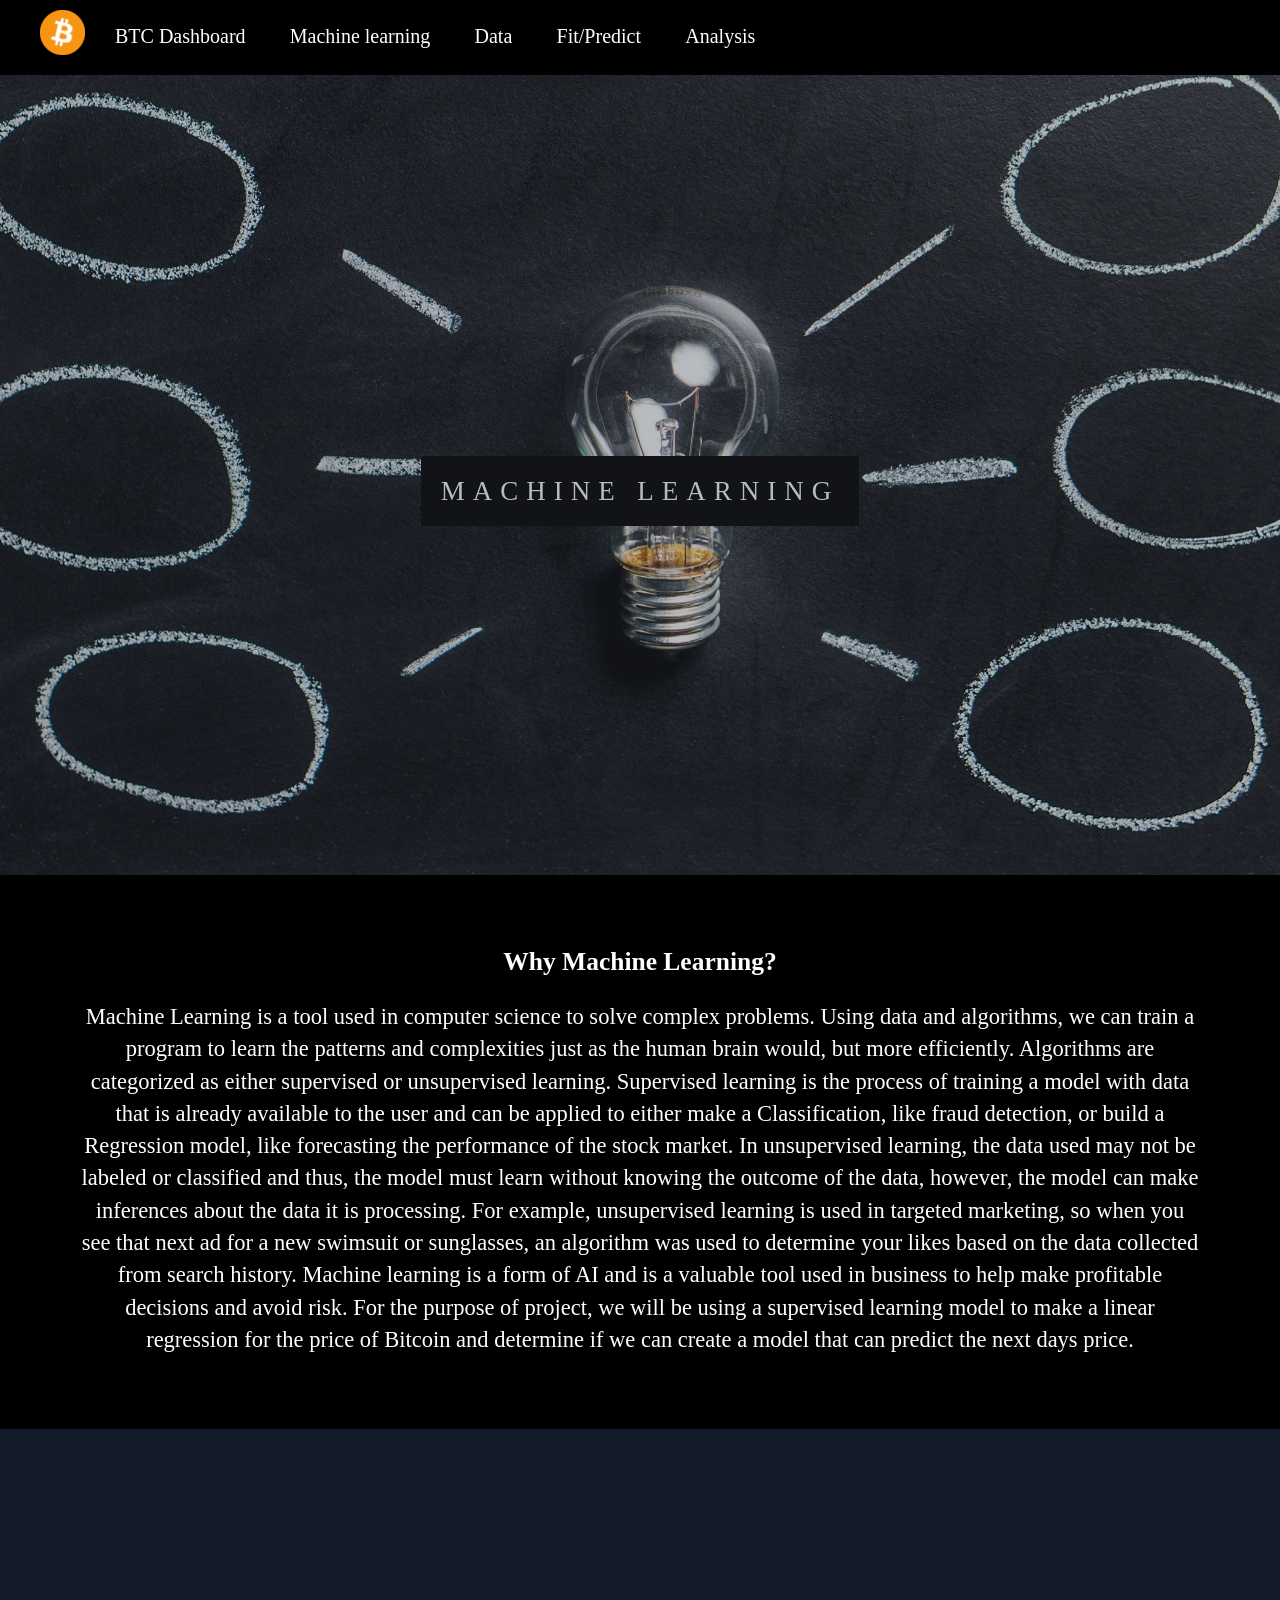
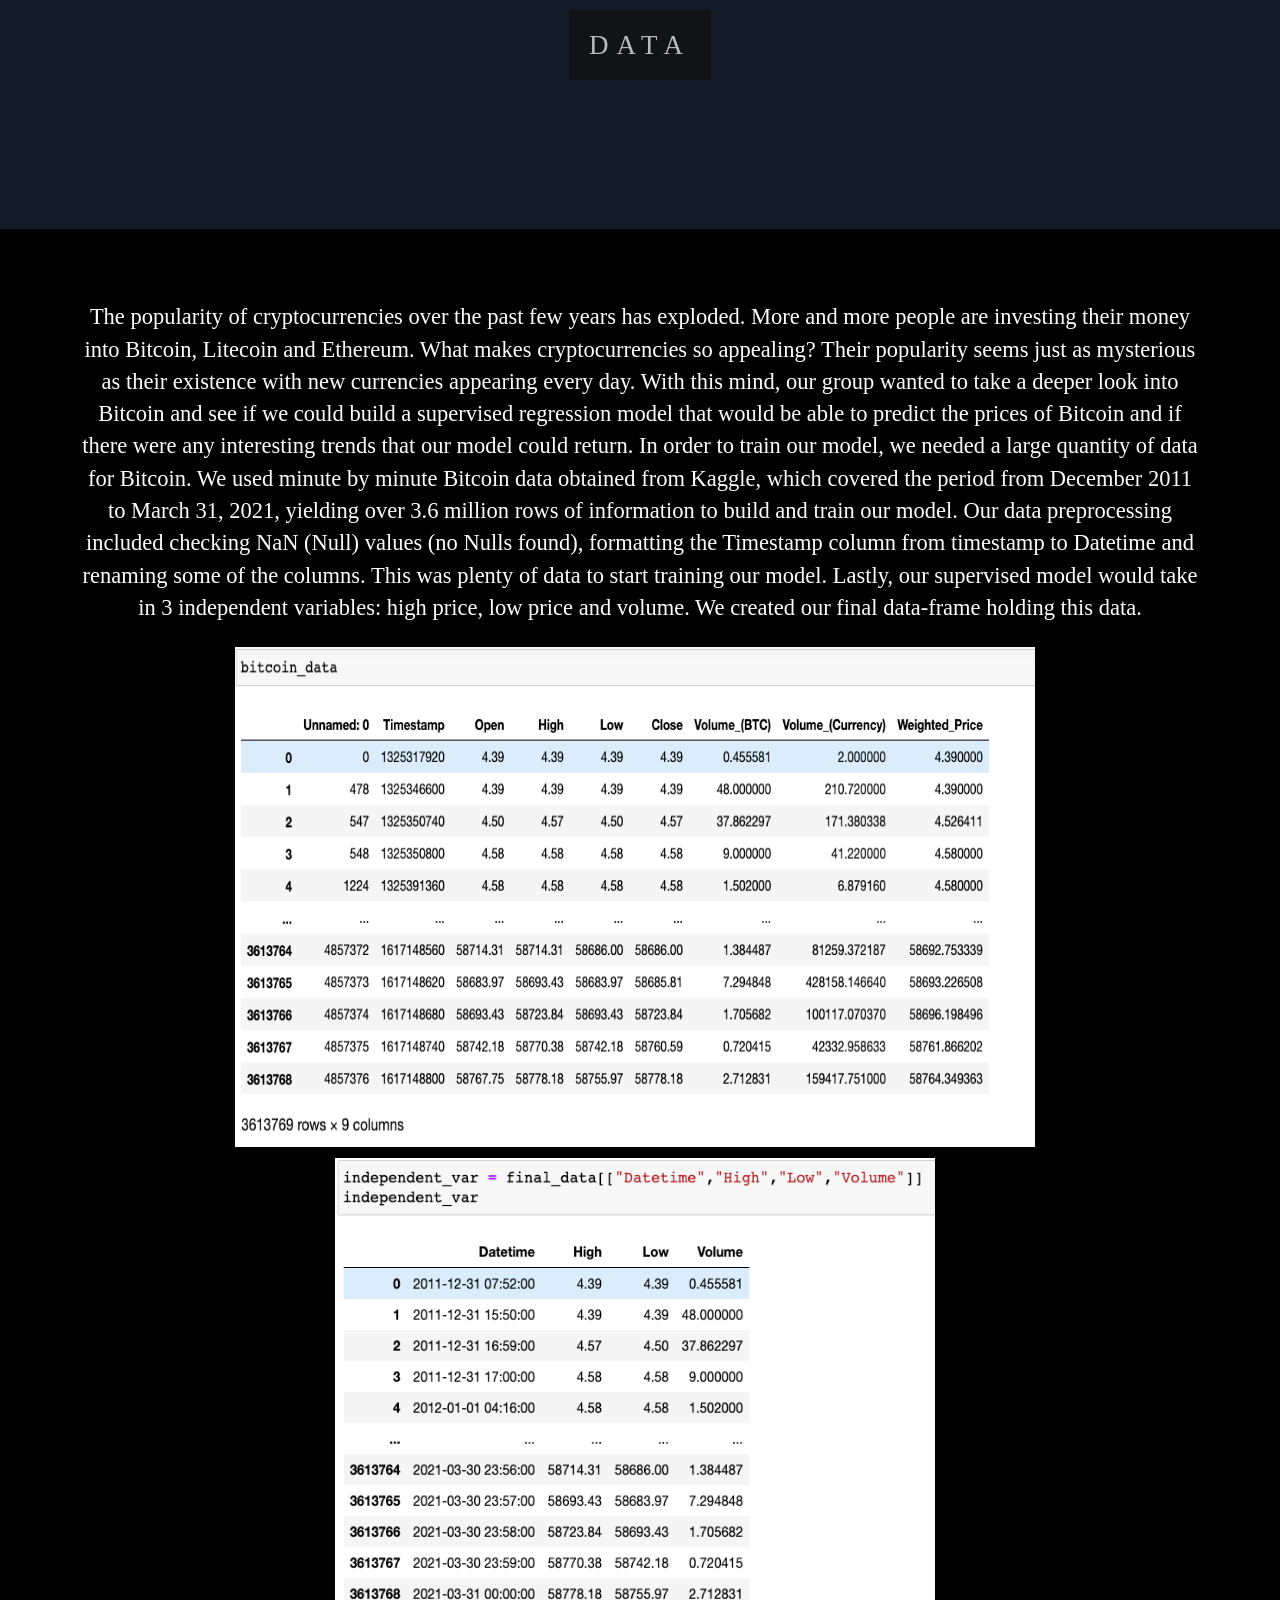
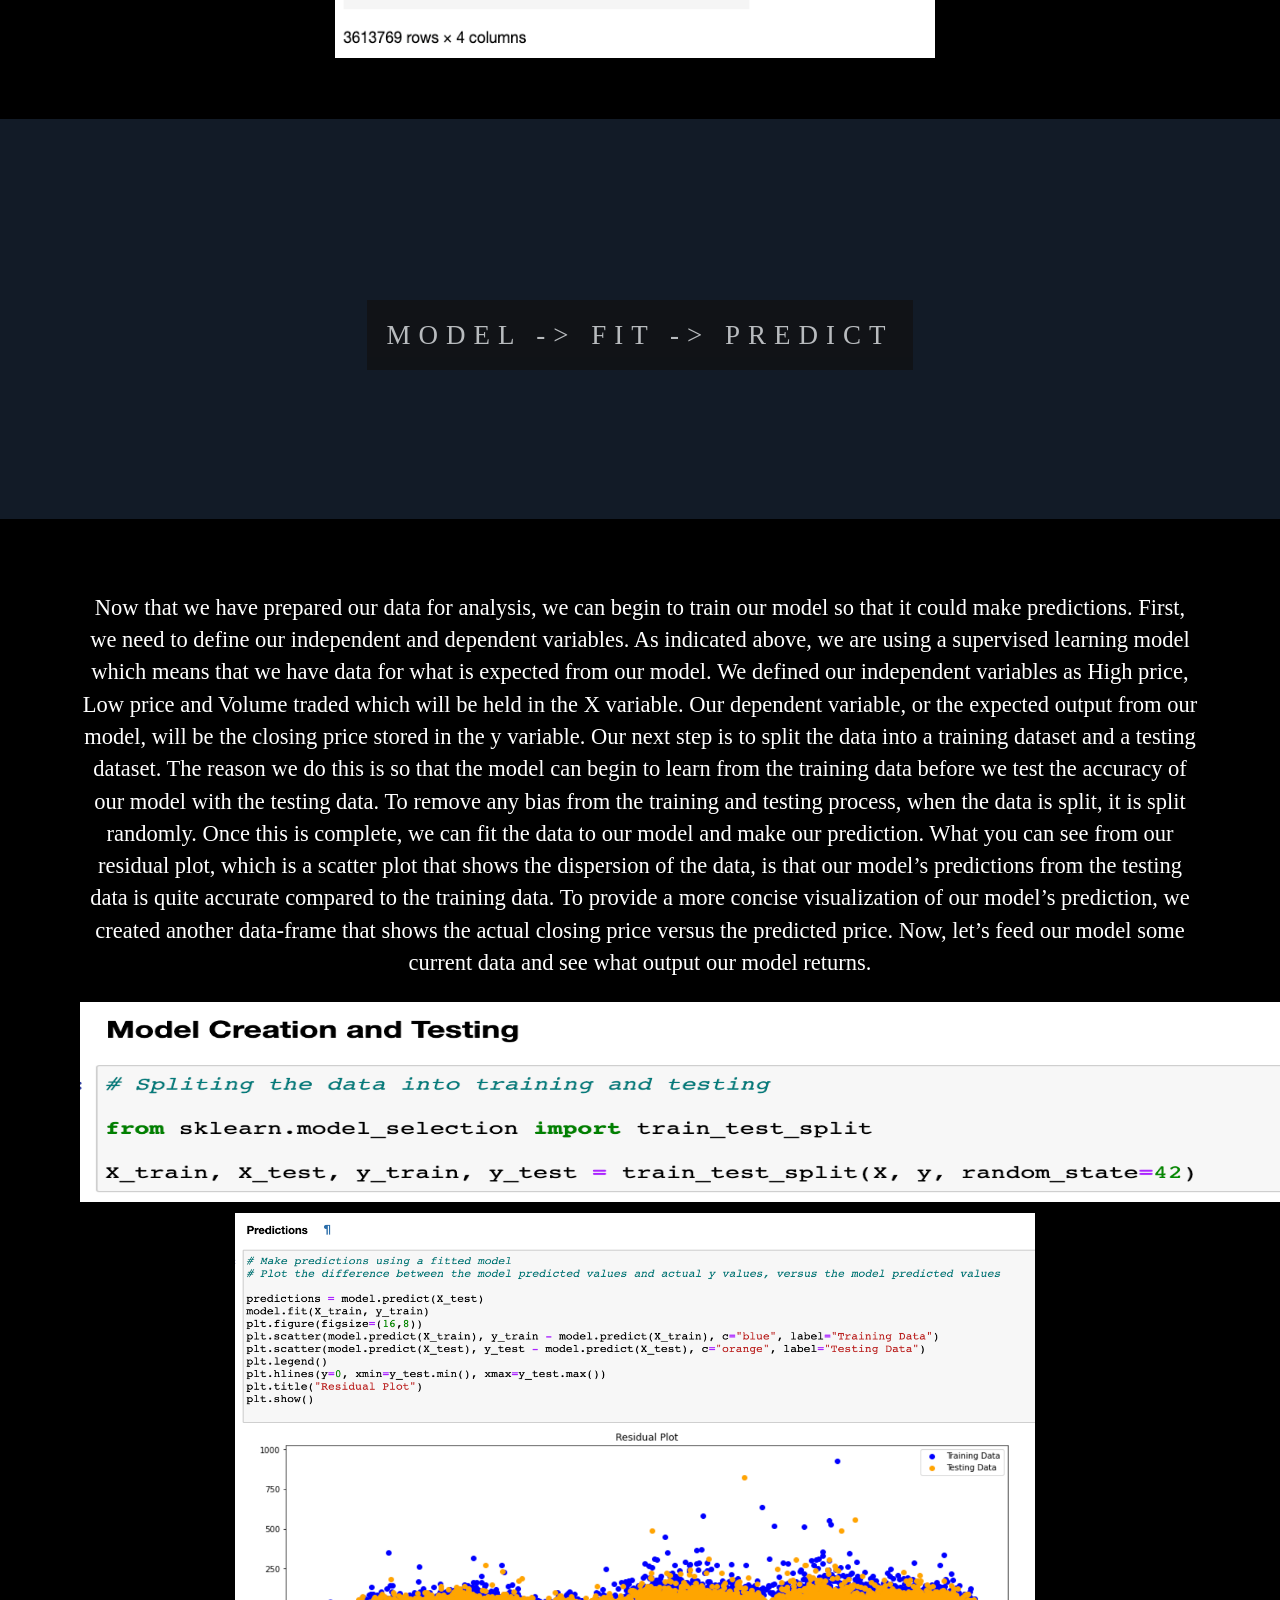
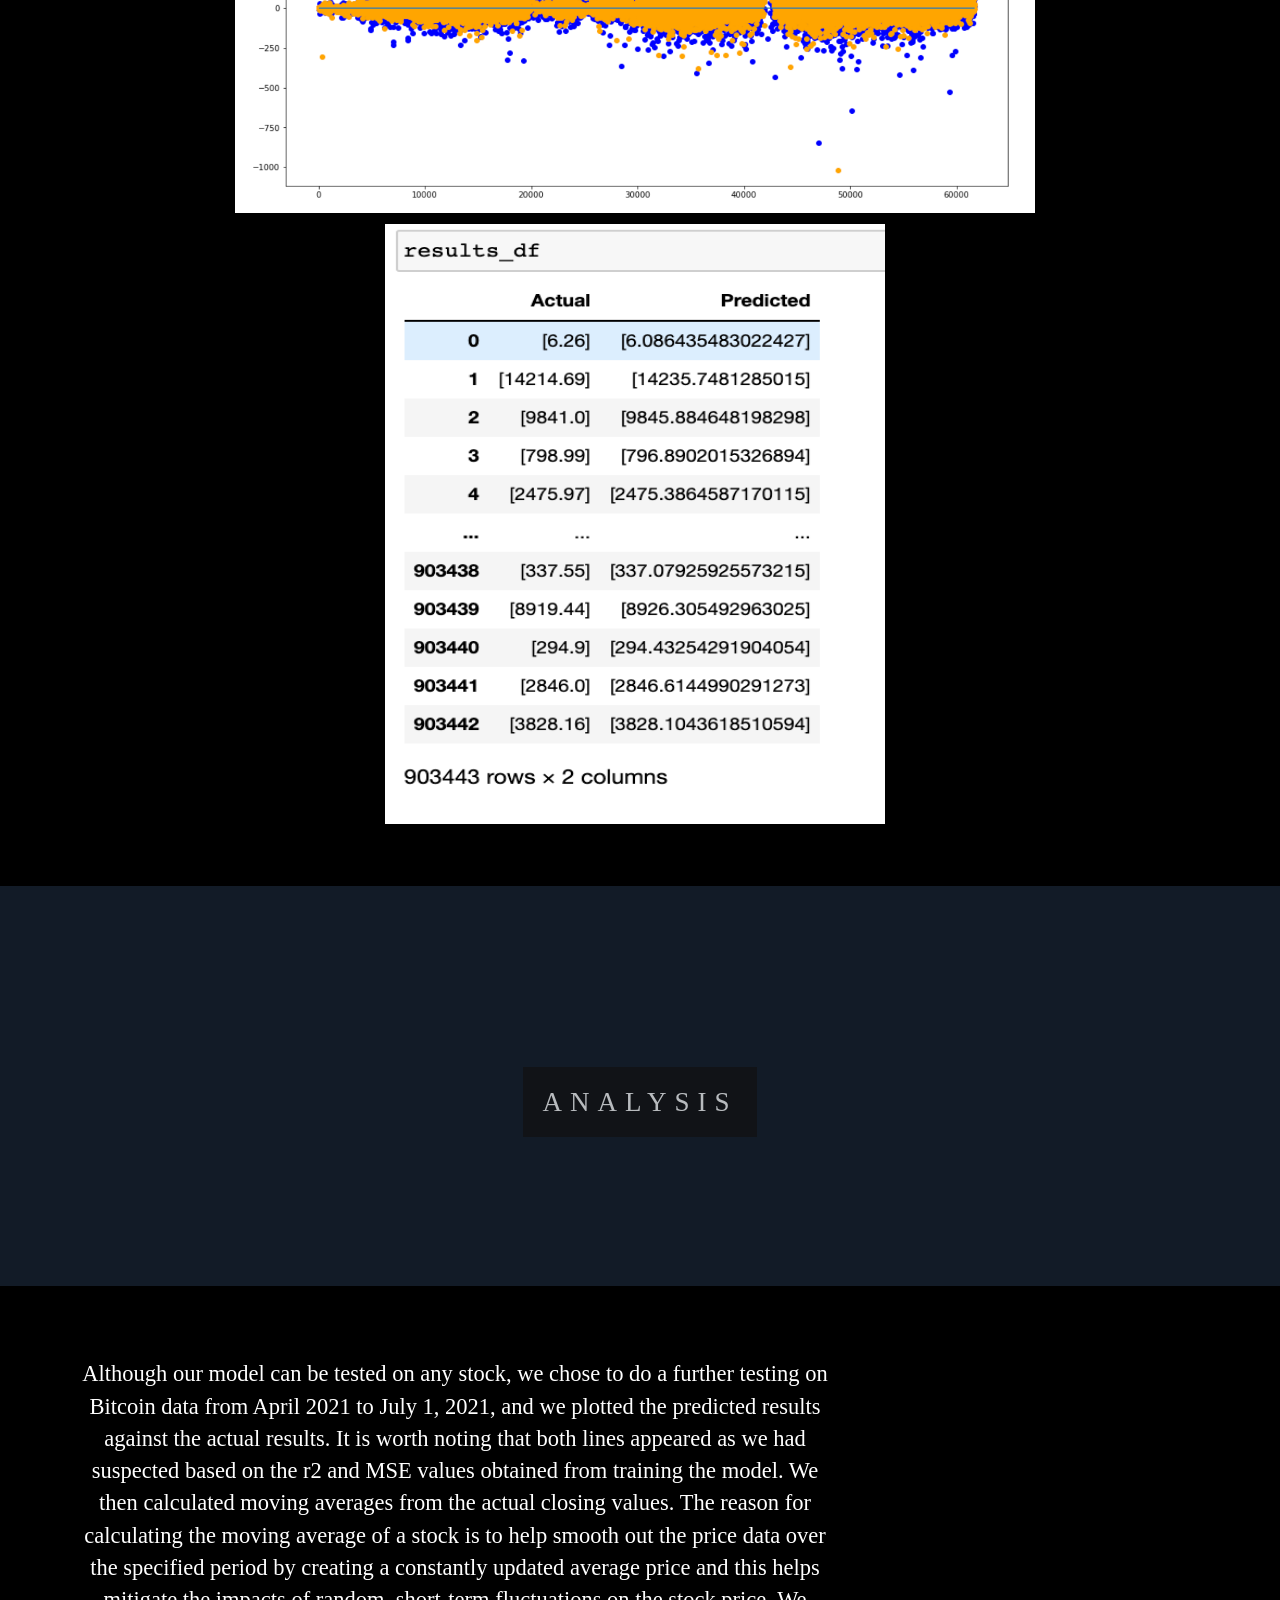
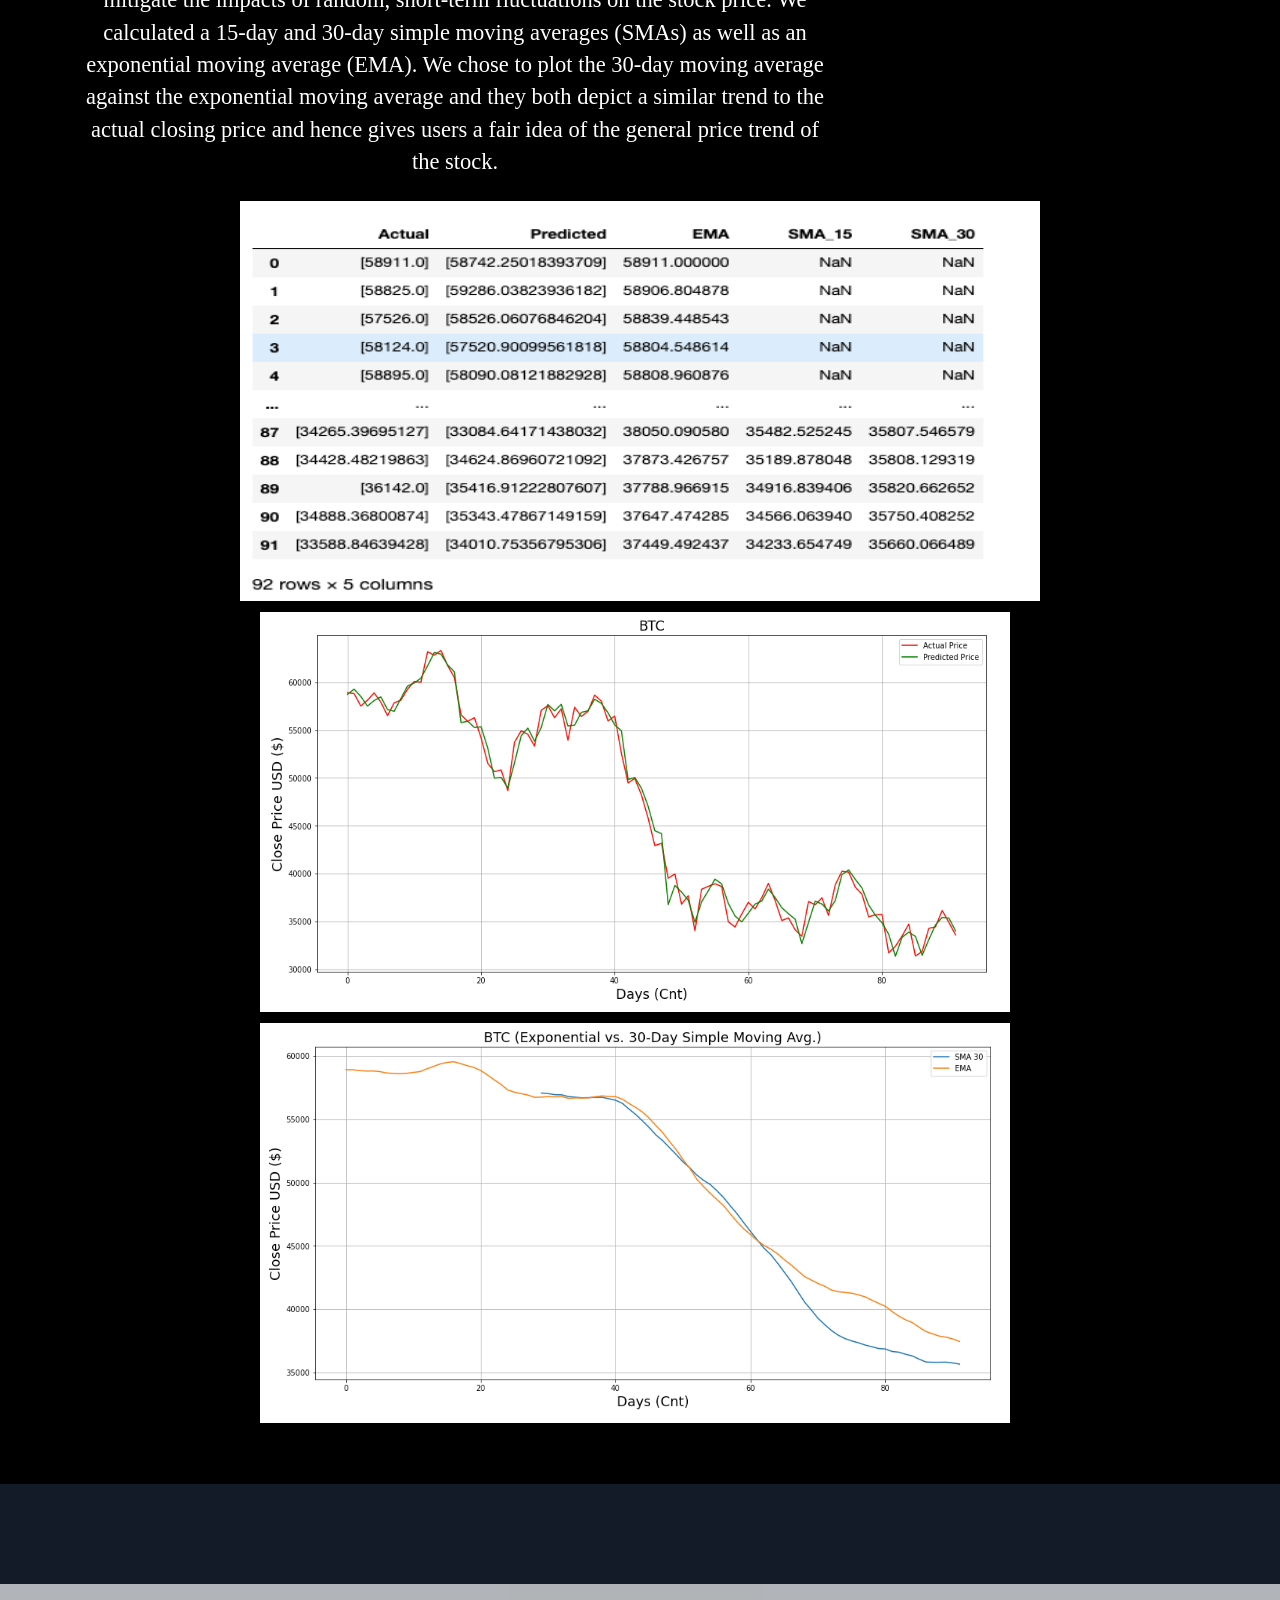
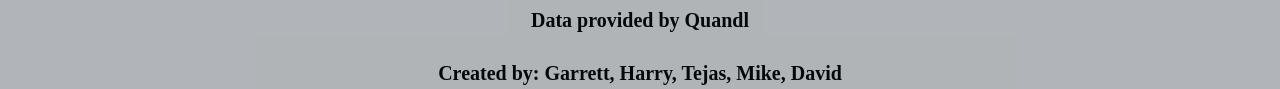
==== ml.html @ 5043f71b "added working files" ====
<!DOCTYPE html>
<html lang=en>
    <head>

        <title>BTC Predictor</title>
        <!-- Our CSS -->
        <link rel="stylesheet" type="text/css" href="./static/css/style.css">
    </head>

    <body>
        <header>
            <div class="navbar">
                <img src="./static/images/BTC_Logo.svg.png" alt="bitcoin" class="logo">                
                <ul>
                    <li><a href="index.html">BTC Dashboard</a></li>
                    <li><a href="ml.html#section1">Machine learning</a></li>
                    <li><a href="ml.html#section2">Data</a></li>
                    <li><a href="ml.html#section3">Fit/Predict</a></li>
                    <li><a href="ml.html#section4">Analysis</a></li>
                </ul>
            </div>
        </header>

        <div class="img1">
            <div class="ptext">
                <span class="border">
                    Machine Learning
                </span>
            </div>
        </div>

        <section class="section section-dark" id="section1">
            <h2>Why Machine Learning?</h2>
            <p>
                Machine Learning is a tool used in computer science to solve complex problems. Using data and algorithms, we can train a program to learn the patterns and complexities just as the human brain would, but more efficiently. Algorithms are categorized as either supervised or unsupervised learning. Supervised learning is the process of training a model with data that is already available to the user and can be applied to either make a Classification, like fraud detection, or build a Regression model, like forecasting the performance of the stock market. In unsupervised learning, the data used may not be labeled or classified and thus, the model must learn without knowing the outcome of the data, however, the model can make inferences about the data it is processing. For example, unsupervised learning is used in targeted marketing, so when you see that next ad for a new swimsuit or sunglasses, an algorithm was used to determine your likes based on the data collected from search history. Machine learning is a form of AI and is a valuable tool used in business to help make profitable decisions and avoid risk. For the purpose of project, we will be using a supervised learning model to make a linear regression for the price of Bitcoin and determine if we can create a model that can predict the next days price.
            </p>
        </section>

        <div class="img2">
            <div class="ptext">
                <span class="border">
                    DATA
                </span>
            </div>
        </div>

        <section class="section section-dark" id="section2">
            <p>
                The popularity of cryptocurrencies over the past few years has exploded. More and more people are investing their money into Bitcoin, Litecoin and Ethereum. What makes cryptocurrencies so appealing? Their popularity seems just as mysterious as their existence with new currencies appearing every day. With this mind, our group wanted to take a deeper look into Bitcoin and see if we could build a supervised regression model that would be able to predict the prices of Bitcoin and if there were any interesting trends that our model could return. In order to train our model, we needed a large quantity of data for Bitcoin. We used minute by minute Bitcoin data obtained from Kaggle, which covered the period from December 2011 to March 31, 2021, yielding over 3.6 million rows of information to build and train our model. Our data preprocessing included checking NaN (Null) values (no Nulls found), formatting the Timestamp column from timestamp to Datetime and renaming some of the columns. This was plenty of data to start training our model. Lastly, our supervised model would take in 3 independent variables: high price, low price and volume. We created our final data-frame holding this data. 
            </p>
            <div class="image-container">
                <img src="./static/images/initial_data.png" alt="raw data" height=500px width=800>
                <img src="./static/images/clean_data.png" alt="clean data" height=500px width=600>
            </div>
        </section>

        <div class="img3">
            <div class="ptext">
                <span class="border">
                    Model -> Fit -> Predict
                </span>
            </div>
        </div>

        <section class="section section-dark" id="section3">
            <h2></h2>
            <p>
                Now that we have prepared our data for analysis, we can begin to train our model so that it could make predictions. First, we need to define our independent and dependent variables. As indicated above, we are using a supervised learning model which means that we have data for what is expected from our model. We defined our independent variables as High price, Low price and Volume traded which will be held in the X variable. Our dependent variable, or the expected output from our model, will be the closing price stored in the y variable. Our next step is to split the data into a training dataset and a testing dataset. The reason we do this is so that the model can begin to learn from the training data before we test the accuracy of our model with the testing data. To remove any bias from the training and testing process, when the data is split, it is split randomly. Once this is complete, we can fit the data to our model and make our prediction. What you can see from our residual plot, which is a scatter plot that shows the dispersion of the data, is that our model’s predictions from the testing data is quite accurate compared to the training data. To provide a more concise visualization of our model’s prediction, we created another data-frame that shows the actual closing price versus the predicted price. Now, let’s feed our model some current data and see what output our model returns.
            </p>
            <img src="./static/images/split_data.png" alt="clean data" height=200px width=1200px>
            <div class="image-container">
                <img src="./static/images/prediction.png" alt="raw data" height=600px width=800px>
                <img src="./static/images/model_output.png" alt="clean data" height=600px width=500px>
            </div>

        </section>

        <div class="img4">
            <div class="ptext">
                <span class="border">
                    Analysis
                </span>
            </div>
        </div>

        <section class="section" id="section4">
            <div class="analysis-container">
                <div class="analysis-descript">
                    <p>
                        Although our model can be tested on any stock, we chose to do a further testing on Bitcoin data from April 2021 to July 1, 2021, and we plotted the predicted results against the actual results. It is worth noting that both lines appeared as we had suspected based on the r2 and MSE values obtained from training the model. We then calculated moving averages from the actual closing values. The reason for calculating the moving average of a stock is to help smooth out the price data over the specified period by creating a constantly updated average price and this helps mitigate the impacts of random, short-term fluctuations on the stock price. We calculated a 15-day and 30-day simple moving averages (SMAs) as well as an exponential moving average (EMA). We chose to plot the 30-day moving average against the exponential moving average and they both depict a similar trend to the actual closing price and hence gives users a fair idea of the general price trend of the stock. 
                    </p>
                </div>
                <img src="./static/images/table.png" alt="raw data" height=400px width=800px>
            </div>

            <div class="image-container">
                <img src="./static/images/actual-predicted.png" alt="raw data" height=400px width=750px>
                <img src="./static/images/moving-avg.png" alt="raw data" height=400px width=750px>
            </div>
            
        </section>

        <div id="footer">
            <div class="foot-text">Data provided by Quandl</div>
            <div class="foot-text">Created by: Garrett, Harry, Tejas, Mike, David</div>
        </div>


    </body>


</html>
---- static/css/style.css ----
html body{
    height: 100%;
    margin:0;
    padding:0;
    font-size: 17px;
    font-weight: 400;
    line-height: 1.9em;
    background-color: #121b27;
}

header{
    width: 100%;
    height: 75px;
    background-color: black;
    
}

.logo{
    float: left;
    width: auto;
    height: 45px;
    padding: 10px;
}

.navbar{
    padding-left:30px;
    z-index: 1;
    background-color: black;
    color: white;
}

.navbar ul{
    float: left;
    list-style-type: none;
    margin-left:50px;
    margin: 0;
    padding: 0;
}

.navbar ul li {
    display: inline-block;
    padding: 20px;
}

.navbar ul li a{
    color: white;
    text-decoration: none;
    font-size:20px;
}

.navbar ul li a:hover{
    color:goldenrod;
}

.img1, .img2, .img3, .img4{
    position:relative;
    opacity:0.70;
    background-position: center;
    background-size:cover;
    background-repeat: no-repeat;

    /* parallax effect */
    background-attachment:fixed;
}

.img1{
    background-image: url(../images/image1.jpg);
    min-height: 800px;
}

.img2{
    background-image: url(../images/image2.jpg);
    min-height: 400px;
}

.img3{
    background-image: url(../images/image3.jpg);
    min-height: 400px;
}

.img4{
    background-image: url(../images/image4.jpg);
    min-height: 400px;
}

.section{
    text-align: center;
    padding: 50px 80px;
    background-color: black;
    color: white;
}

.ptext{
    position:absolute;
    top: 50%;
    width: 100%;
    text-align: center;
    color: #000;
    font-size: 27px;
    letter-spacing:8px;
    text-transform: uppercase;
}

.ptext .border{
    background-color: #111;
    color:#fff;
    padding:20px
}

section p {
    font-size: 22.5px;
}
.analysis-descript p{
    /* display: inline-block; */
    width: 750px;
   
}

.analysis-container .analysis-descript{
    display: inline-block;
    float: left;
}



section .image-container {
    display: inline-block;
    margin-right: 10px;
}

.g1-container{
    width: 90%;
    height:610px;
    margin-left: 90px;
    margin-right: 90px;
    color: white;
    /* background-color: whitesmoke; */
}

#graph{
    width: 70%;
    height:600px;
    display: inline-block;
}

#graph2{
    width: 27%;
    height: 600px;
    display: inline-block;
    margin-left: 10px;
}

.container2{
    width: 90%;
    height:600px;
    margin-top:17px;
    margin-left: 90px;
    margin-right: 90%;
    /* background-color: black; */
}

.descript-container{
    margin: 0;
    width: 40%;
    height: auto;
    display: inline-block;
    background-color: black;
    
}

.descript-container h2 {
    padding-left: 50px;
    padding-top:20px;
    color: whitesmoke;
}

.descript-container p {
    padding-left: 50px;
    padding-top:3px;
    padding-bottom:20px;
    padding-right:50px;
    font-size:21px;
    font-weight: 600;
    color: whitesmoke;
}

.visual-wrapper {
    position: relative;
    top: 30px;
    left: 80px;
    width: 50%;
    height: 600px;
    display: inline-block;
    margin-left: 10px;
}

#graph3 svg {
    font-family: "Helvetica Neue", Helvetica;
    stroke: #fff;
    fill: #fff;
  }
  
#graph3 .line {
    fill: none;
    stroke: #fff;
    stroke-width: 2px;
    color: #fff;
}

.graph3 .tick text {
    fill: white;
    stroke:white;
    color:white;
}

.svg-container {
    display: inline-block;
    position: relative;
    width: 100%;
    padding-bottom: 100%;
    vertical-align: top;
    overflow: hidden;
}

.svg-content {
    display: inline-block;
    position: absolute;
    top: 0;
    left: 0;
}

#footer{
    position:relative;
    bottom:-100px;
    height: 70px;
    width: 100%;

}

#footer .foot-text{
    text-align: center;
    padding-top: 20px;
    font-size: 20px;
    font-weight: bold;
    background-color: whitesmoke;
    opacity: 0.7;
}
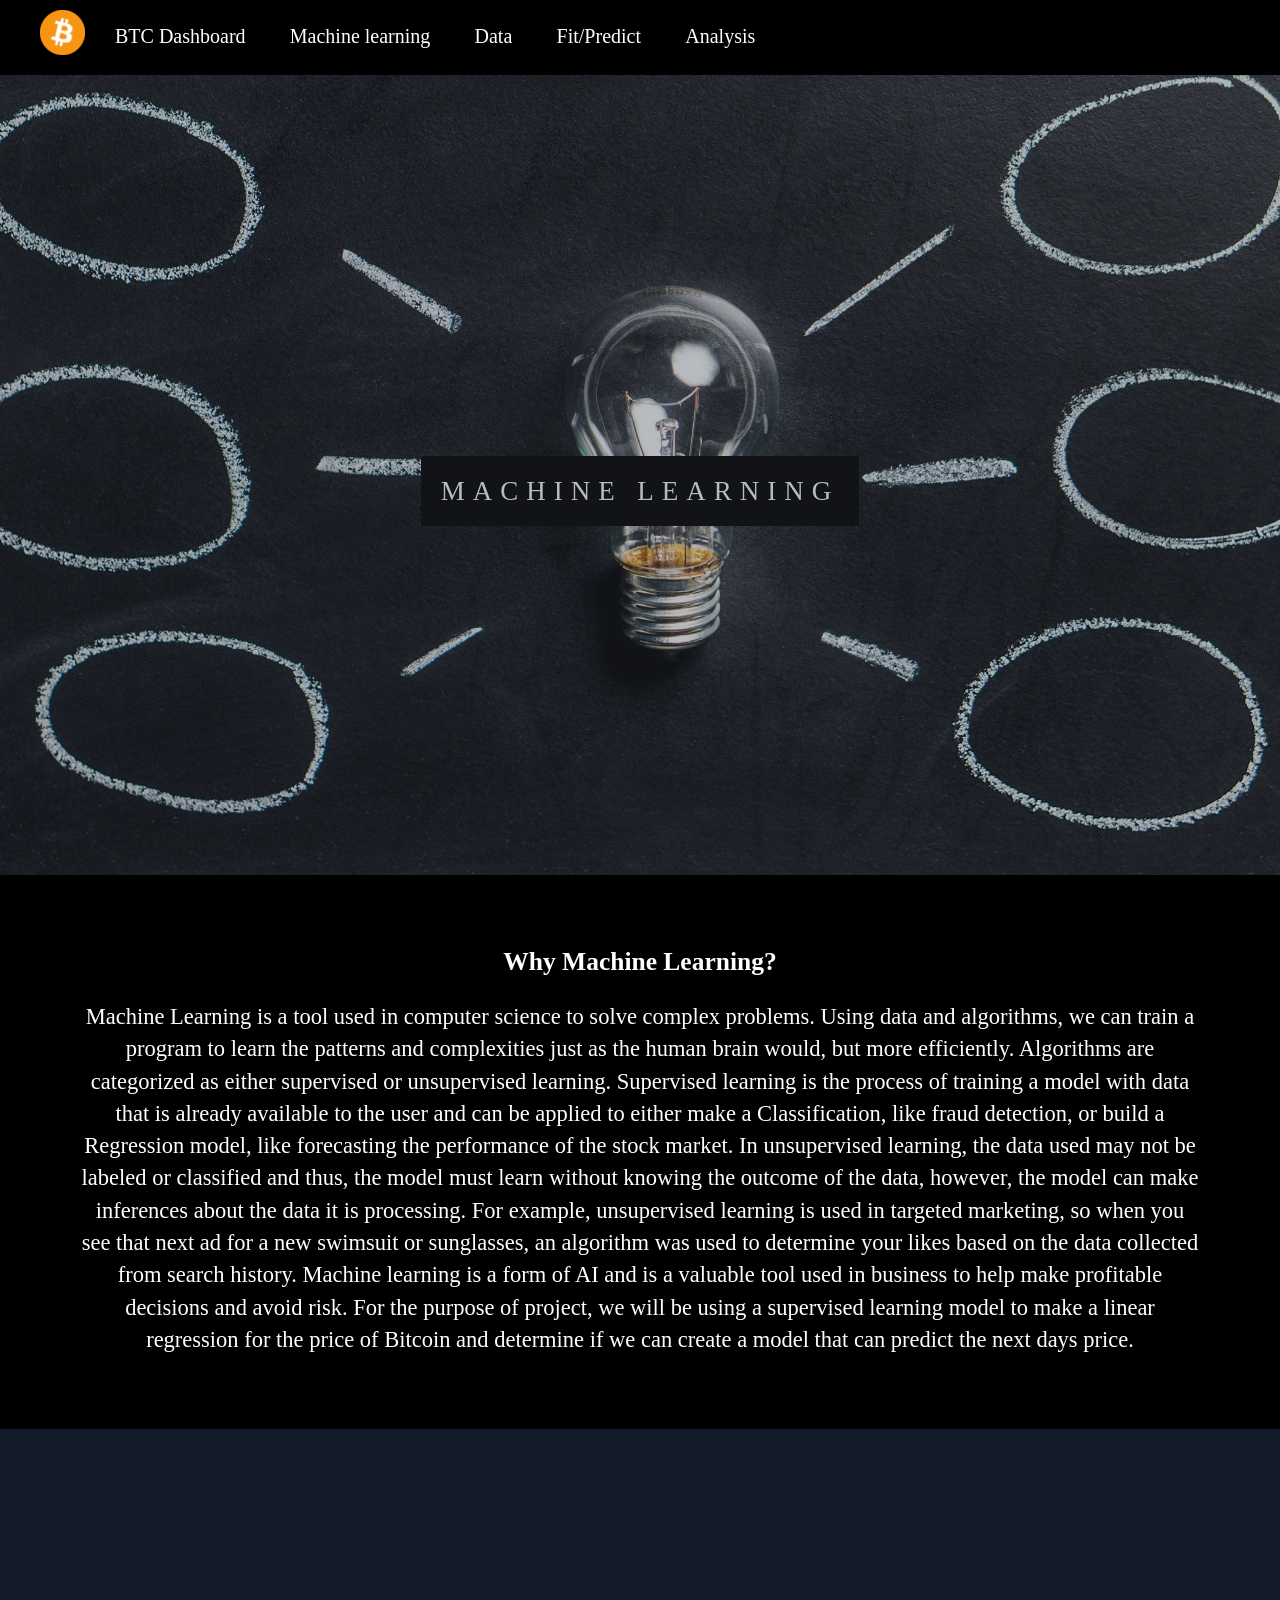
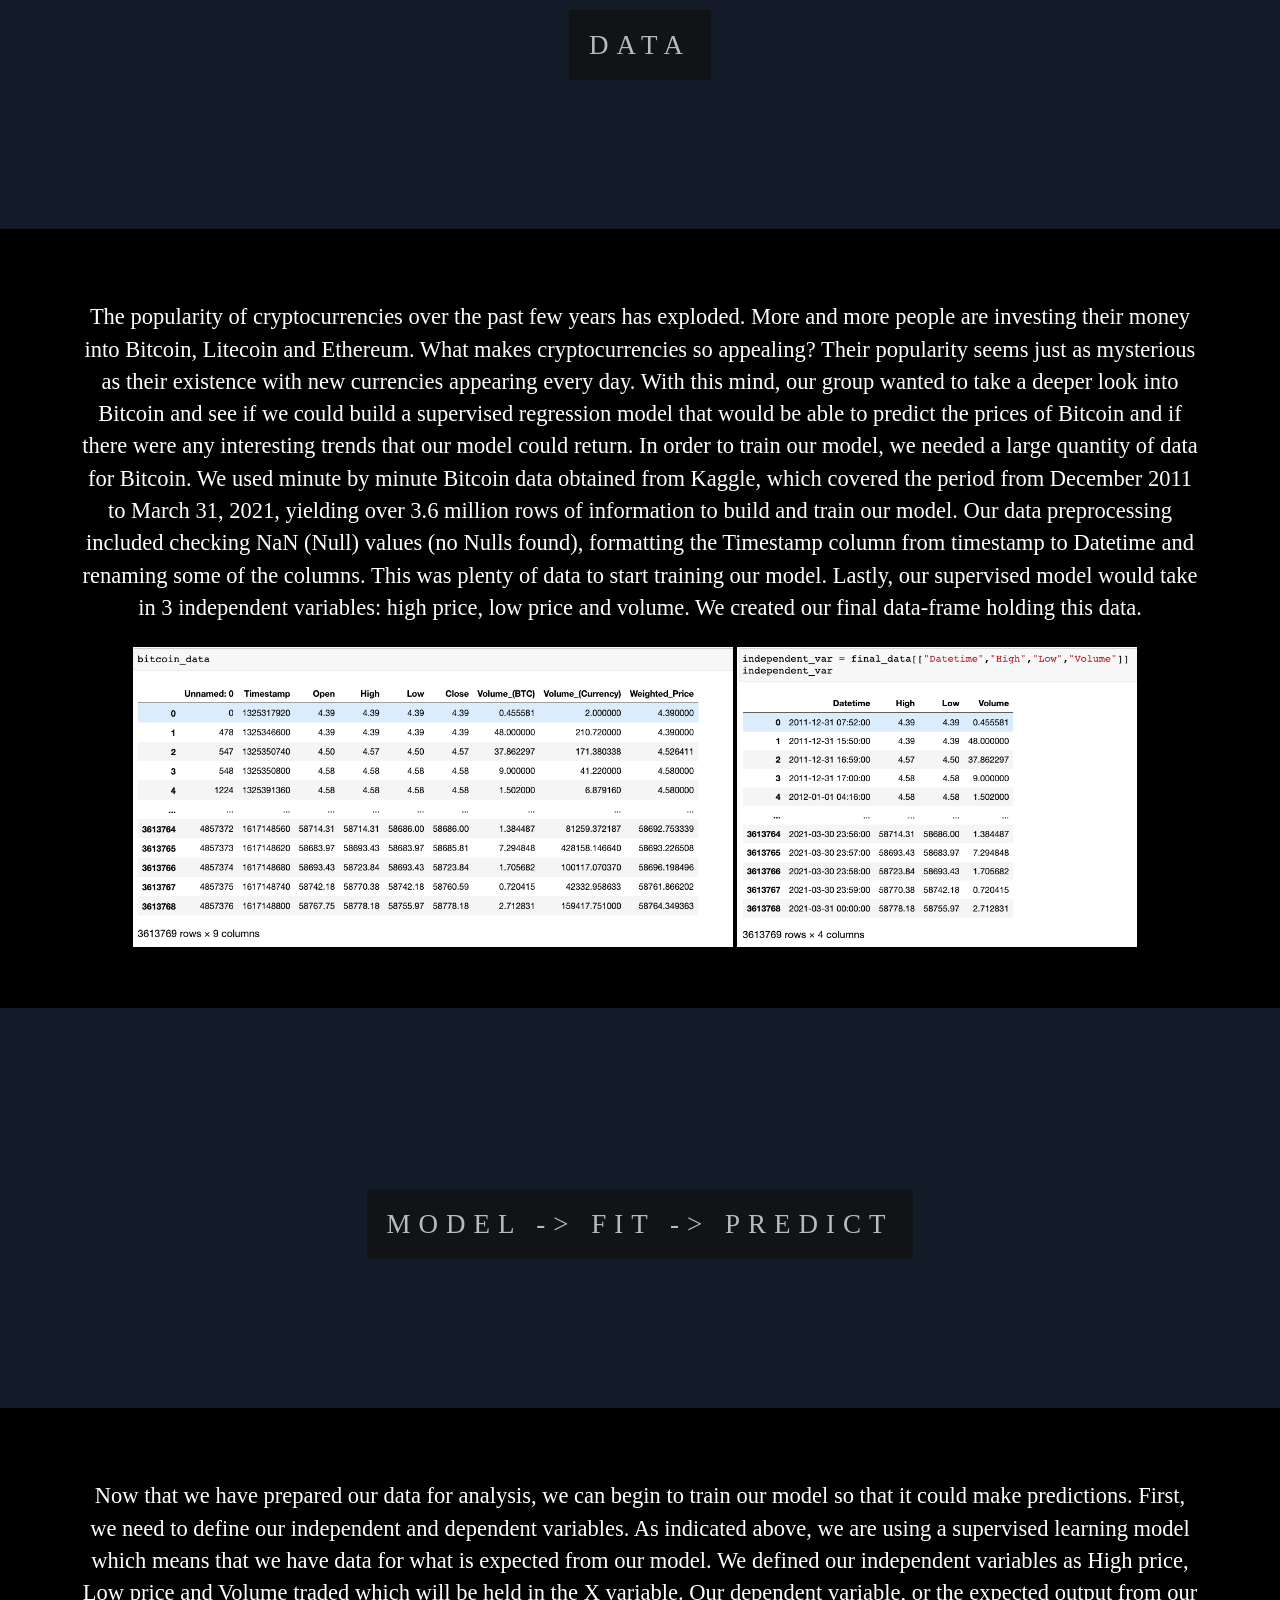
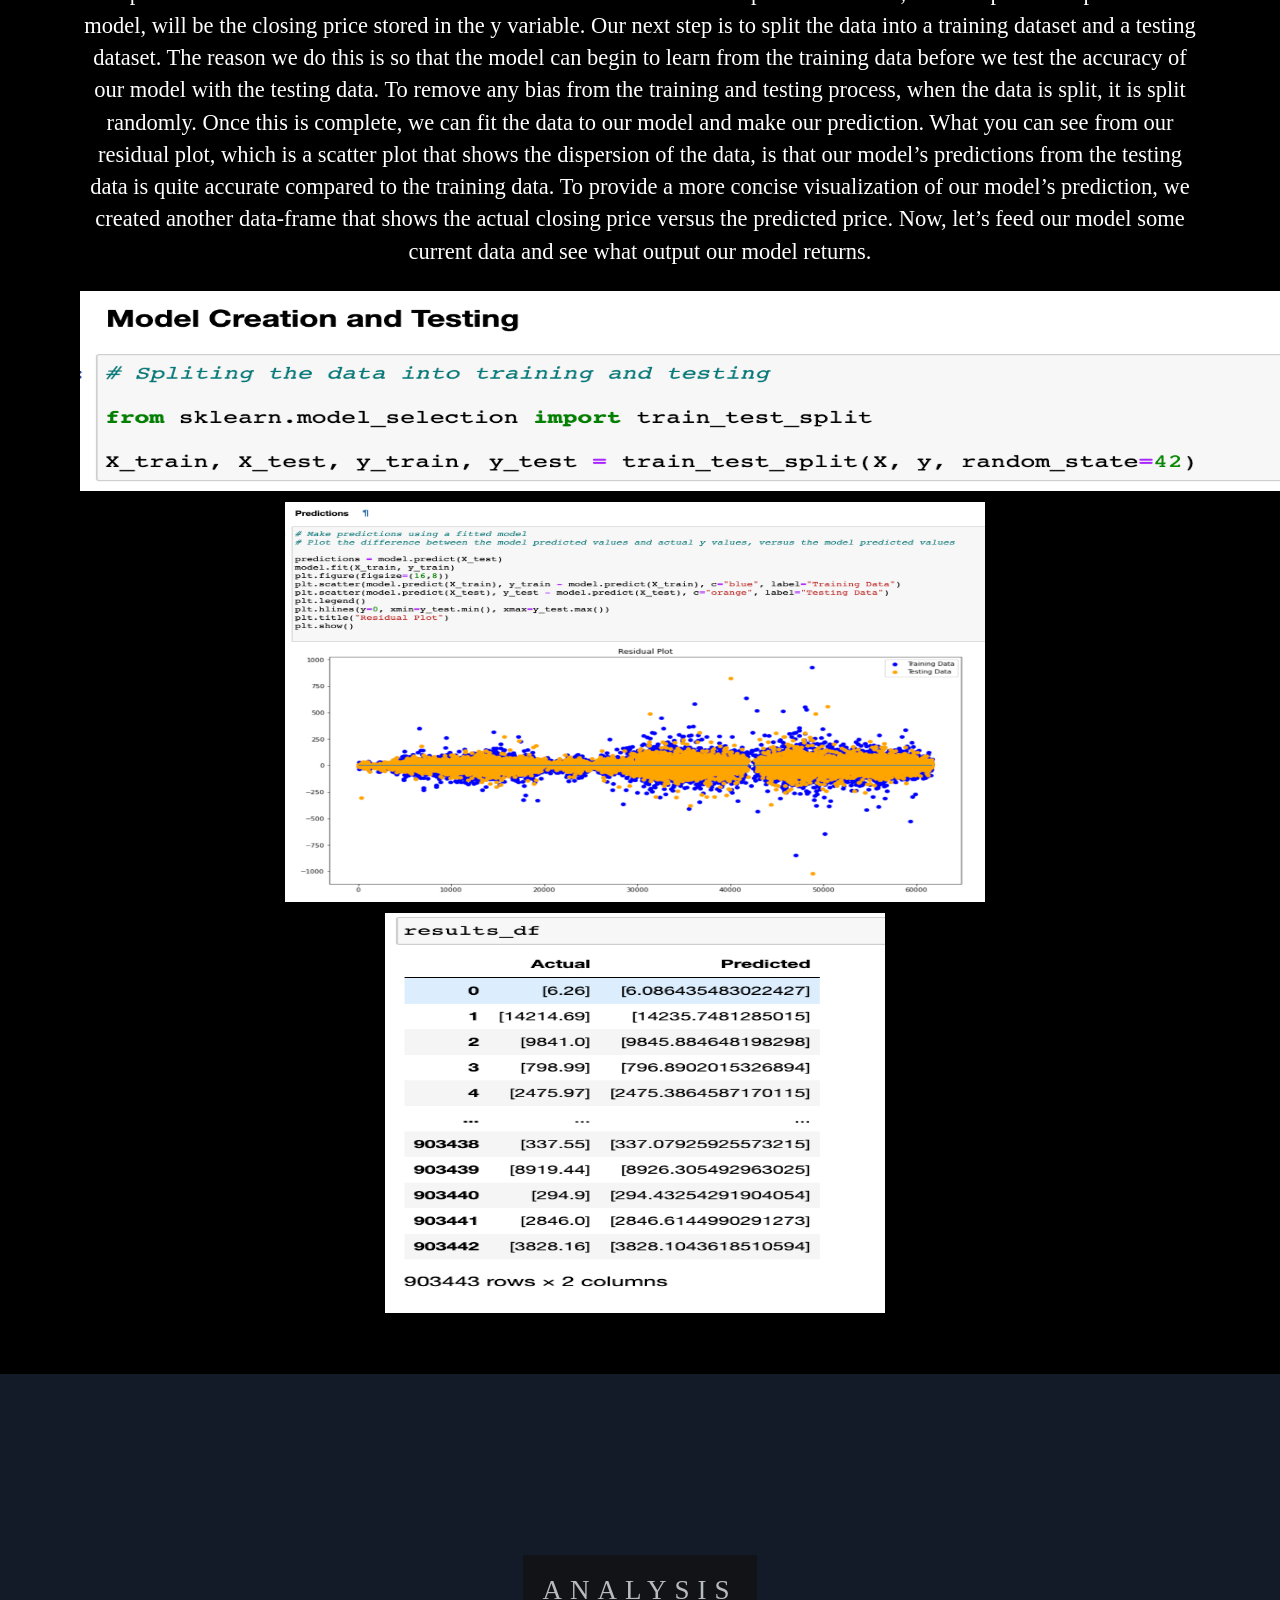
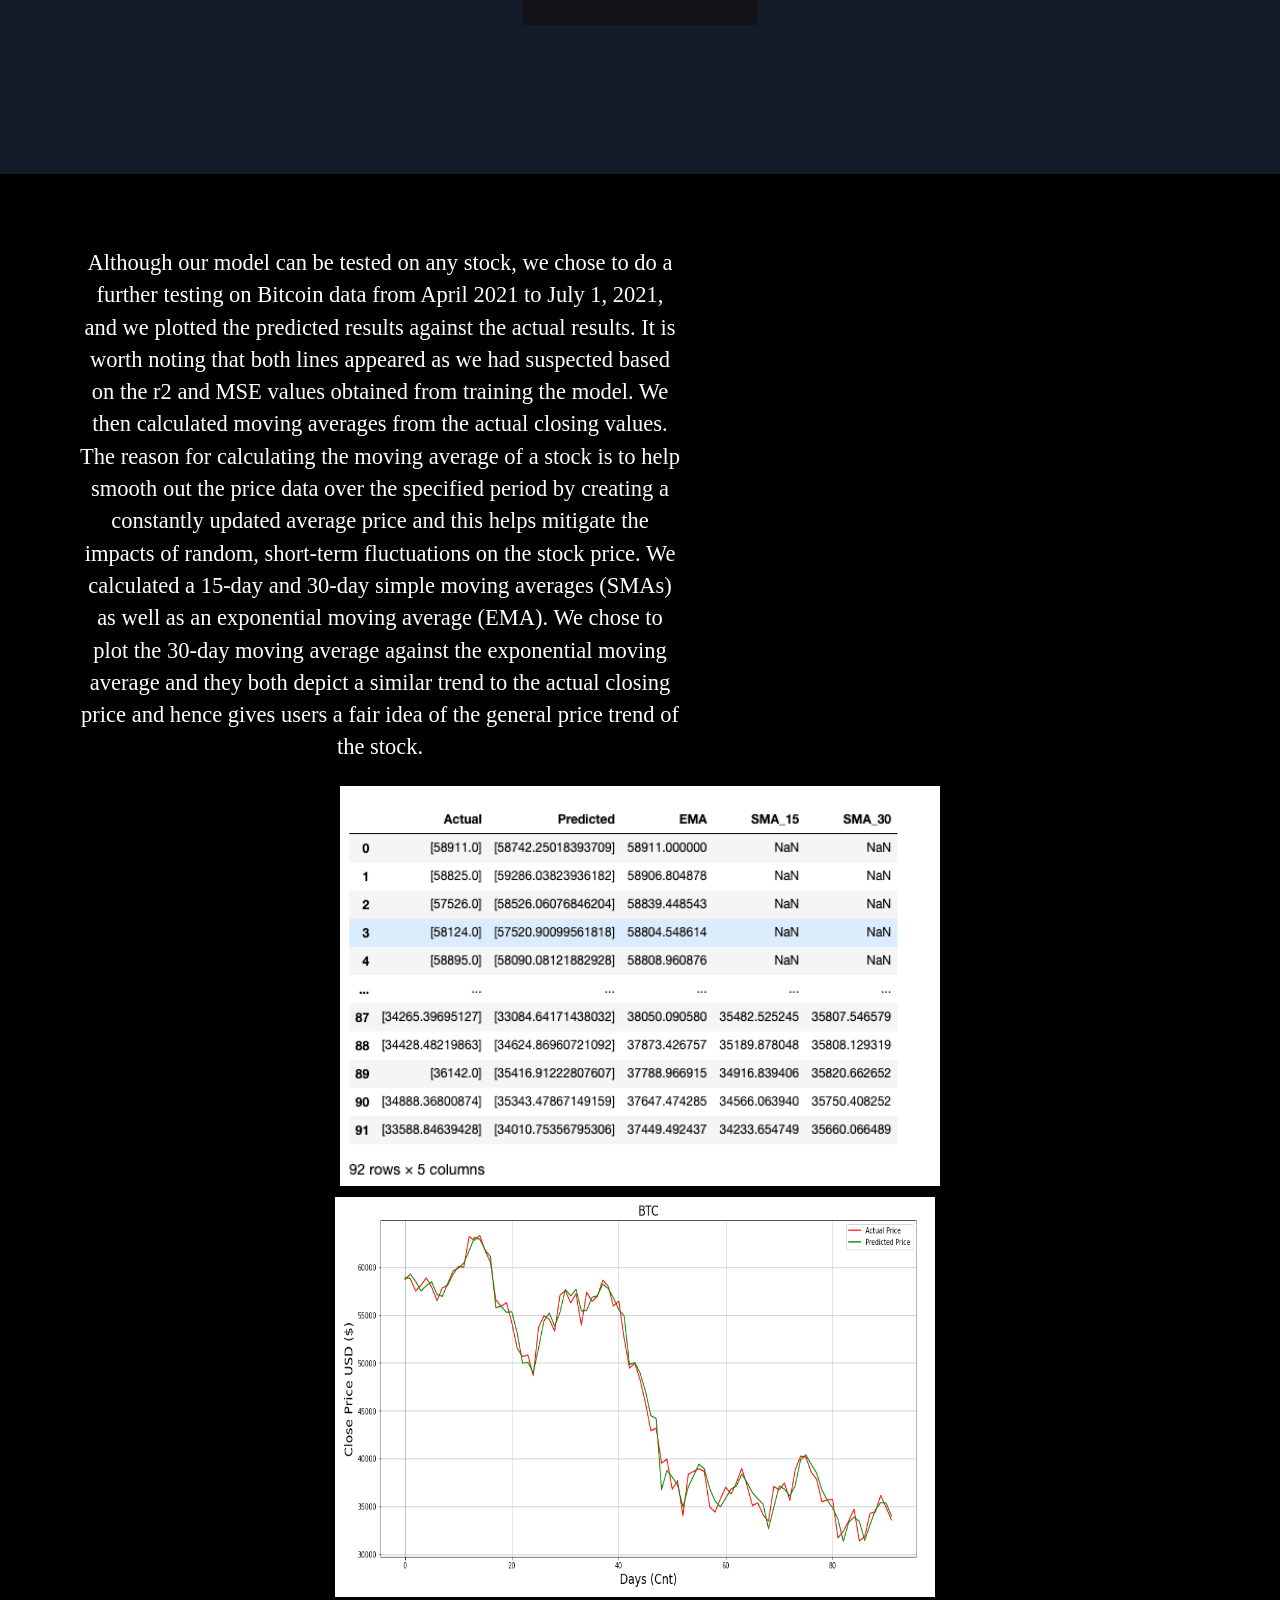
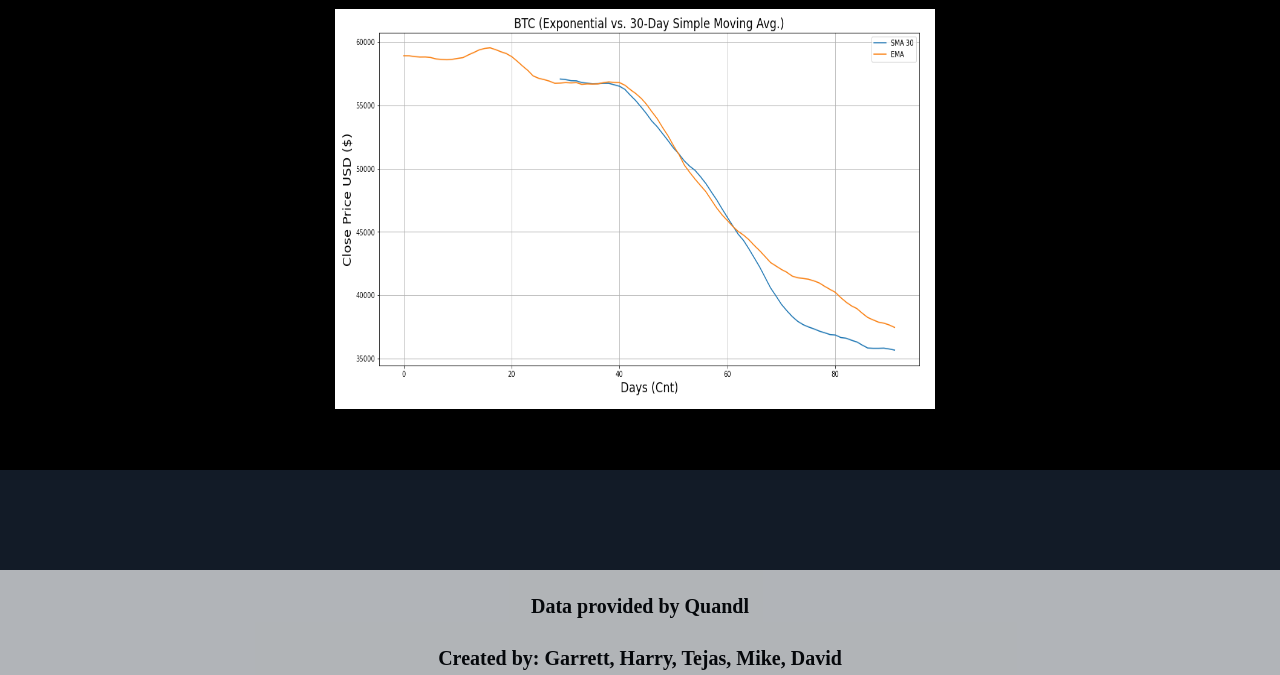
==== commit e9761b7e: "updating files" ====
--- a/ml.html
+++ b/ml.html
@@ -49,8 +49,8 @@
                 The popularity of cryptocurrencies over the past few years has exploded. More and more people are investing their money into Bitcoin, Litecoin and Ethereum. What makes cryptocurrencies so appealing? Their popularity seems just as mysterious as their existence with new currencies appearing every day. With this mind, our group wanted to take a deeper look into Bitcoin and see if we could build a supervised regression model that would be able to predict the prices of Bitcoin and if there were any interesting trends that our model could return. In order to train our model, we needed a large quantity of data for Bitcoin. We used minute by minute Bitcoin data obtained from Kaggle, which covered the period from December 2011 to March 31, 2021, yielding over 3.6 million rows of information to build and train our model. Our data preprocessing included checking NaN (Null) values (no Nulls found), formatting the Timestamp column from timestamp to Datetime and renaming some of the columns. This was plenty of data to start training our model. Lastly, our supervised model would take in 3 independent variables: high price, low price and volume. We created our final data-frame holding this data. 
             </p>
             <div class="image-container">
-                <img src="./static/images/initial_data.png" alt="raw data" height=500px width=800>
-                <img src="./static/images/clean_data.png" alt="clean data" height=500px width=600>
+                <img src="./static/images/initial_data.png" alt="raw data" height=300px width=600>
+                <img src="./static/images/clean_data.png" alt="clean data" height=300px width=400>
             </div>
         </section>
 
@@ -69,8 +69,8 @@
             </p>
             <img src="./static/images/split_data.png" alt="clean data" height=200px width=1200px>
             <div class="image-container">
-                <img src="./static/images/prediction.png" alt="raw data" height=600px width=800px>
-                <img src="./static/images/model_output.png" alt="clean data" height=600px width=500px>
+                <img src="./static/images/prediction.png" alt="raw data" height=400px width=700px>
+                <img src="./static/images/model_output.png" alt="clean data" height=400px width=500px>
             </div>
 
         </section>
@@ -90,12 +90,12 @@
                         Although our model can be tested on any stock, we chose to do a further testing on Bitcoin data from April 2021 to July 1, 2021, and we plotted the predicted results against the actual results. It is worth noting that both lines appeared as we had suspected based on the r2 and MSE values obtained from training the model. We then calculated moving averages from the actual closing values. The reason for calculating the moving average of a stock is to help smooth out the price data over the specified period by creating a constantly updated average price and this helps mitigate the impacts of random, short-term fluctuations on the stock price. We calculated a 15-day and 30-day simple moving averages (SMAs) as well as an exponential moving average (EMA). We chose to plot the 30-day moving average against the exponential moving average and they both depict a similar trend to the actual closing price and hence gives users a fair idea of the general price trend of the stock. 
                     </p>
                 </div>
-                <img src="./static/images/table.png" alt="raw data" height=400px width=800px>
+                <img src="./static/images/table.png" alt="raw data" height=400px width=600px>
             </div>
 
             <div class="image-container">
-                <img src="./static/images/actual-predicted.png" alt="raw data" height=400px width=750px>
-                <img src="./static/images/moving-avg.png" alt="raw data" height=400px width=750px>
+                <img src="./static/images/actual-predicted.png" alt="raw data" height=400px width=600px>
+                <img src="./static/images/moving-avg.png" alt="raw data" height=400px width=600px>
             </div>
             
         </section>
--- a/static/css/style.css
+++ b/static/css/style.css
@@ -112,7 +112,8 @@
 }
 .analysis-descript p{
     /* display: inline-block; */
-    width: 750px;
+    width: 600px;
+    
    
 }
 
